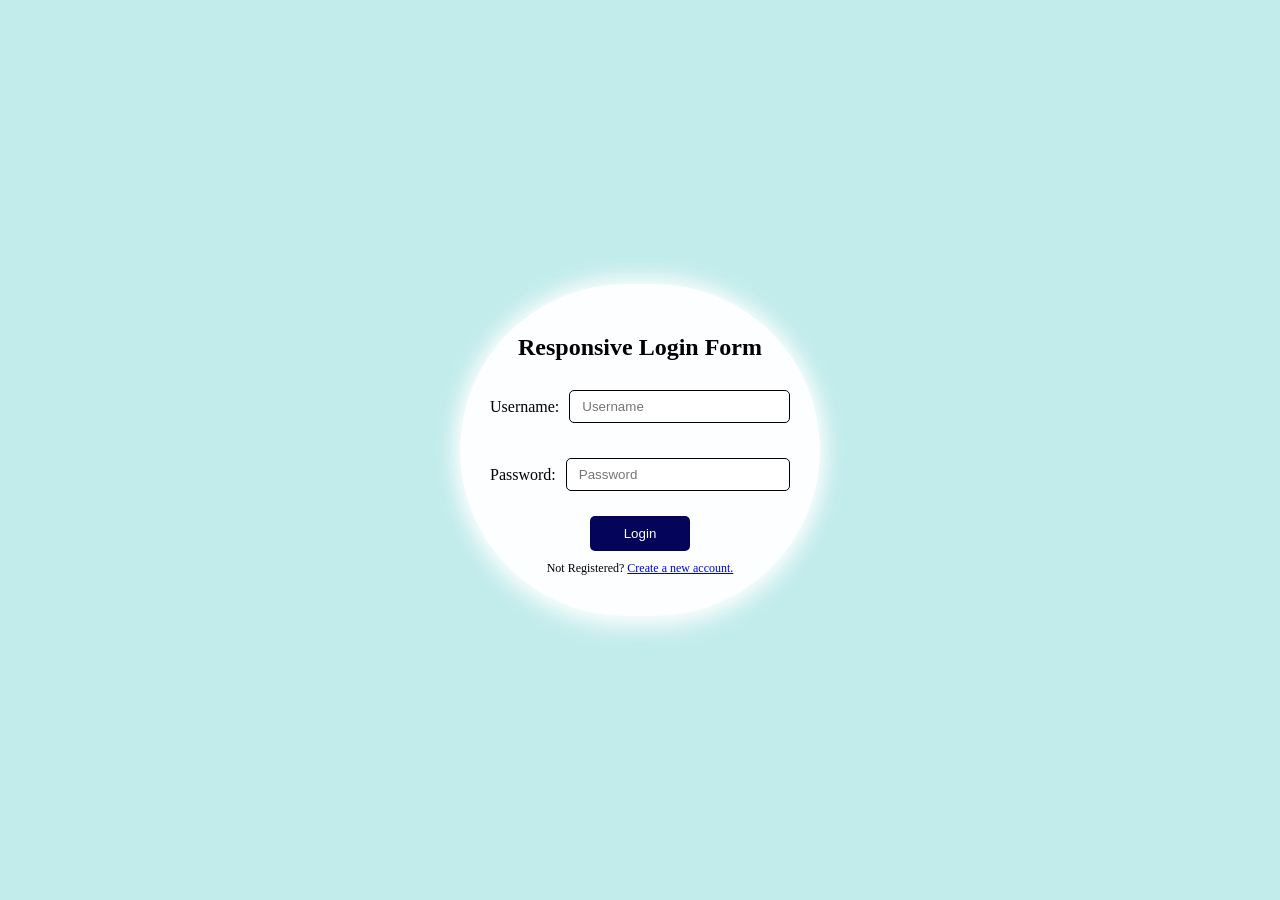
==== index.html @ c1b77022 "Add files via upload" ====
<!DOCTYPE html>
<html>
    <head>
        <meta charset="UTF-8">
        <title>Responsive Login Form</title>
        <link rel="stylesheet" href="style.css">
    </head>
<body>
    <div class="login">
    <h2>Responsive Login Form</h2>
    
        <div class="input-row">
    <label>Username:</label>
    <input type="text" placeholder="Username">
</div>

<div class="input-row">
    <label>Password:</label>
    <input type="password" placeholder="Password">
</div>
        <button>Login</button>
    
    <P>Not Registered? <a href="signup.html">Create a new account. </a></P>
    </div>
</body>
</html>
---- style.css ----
body{ 
    margin: 0%;
    padding: 0%;
    font-family: 'Times New Roman', Times, serif;
    background-image: none;
    background-color: rgb(194, 236, 236);
    height: 100vh;
    display: flex;
    justify-content: center;
    align-items: center;
}
.login{
    background-color: rgb(253, 254, 255);
    padding: 30px;
    margin: 45px;
    width: 300px;
    border-radius: 1150px;
    text-align: center;
    box-shadow:   0 10px 25px rgba(255, 255, 255, 0.705),
        0 -5px 20px rgb(255, 255, 255, 0.705),
        0 0 30px rgb(255, 255, 255, 0.705);
 }
 .login input  { 
    width: 100%;
    padding: 10px 0px;
    margin: 10px 0px;
    border: 1px solid black;
    border-radius: 5px;
}
.input-row {
    display: flex;
    align-items: center;
    gap: 10px;
    margin-bottom: 15px;
}

.input-row label {
    width: 80px;
}

.input-row input {
    padding: 8px 12px;
}
.login button  { 
        width: 100px;
        padding: 10px;
        background-color: rgb(4, 4, 90);
        color: white;
        border: none;
        border-radius: 5px;
        cursor: pointer;
}
button:hover {
        background-color: brown;
        color: rgb(255, 255, 255);

  }
.login p{
    padding: 5px;
    margin: 5px;
    font-size: 12px;
}
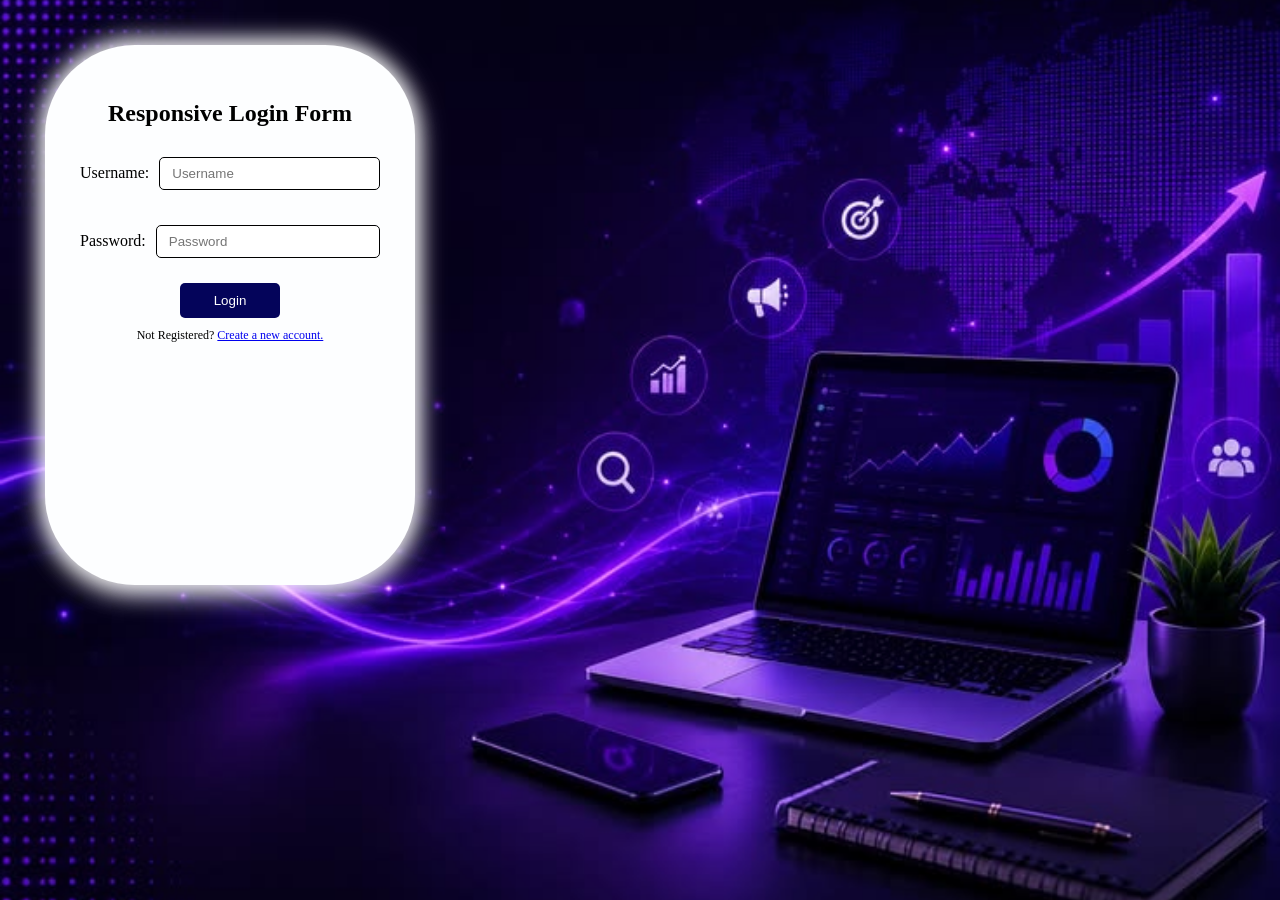
==== commit 324066a2: "Device" ====
--- a/index.html
+++ b/index.html
@@ -2,6 +2,7 @@
 <html>
     <head>
         <meta charset="UTF-8">
+         <meta name="viewport" content="width=device-width, initial-scale=1.0">
         <title>Responsive Login Form</title>
         <link rel="stylesheet" href="style.css">
     </head>
--- a/style.css
+++ b/style.css
@@ -2,19 +2,24 @@
     margin: 0%;
     padding: 0%;
     font-family: 'Times New Roman', Times, serif;
-    background-image: none;
+    background-image: url(Digital\ Marketing.jpg);
+    background-size: cover;
+    background-position: center;
+    background-repeat: no-repeat;
+    background-attachment: fixed;
     background-color: rgb(194, 236, 236);
-    height: 100vh;
+    height: 70vh;
     display: flex;
-    justify-content: center;
-    align-items: center;
+    justify-content: left;
+    align-items: left;
+      box-sizing: border-box;
 }
 .login{
     background-color: rgb(253, 254, 255);
-    padding: 30px;
+    padding: 35px;
     margin: 45px;
     width: 300px;
-    border-radius: 1150px;
+    border-radius: 90px;
     text-align: center;
     box-shadow:   0 10px 25px rgba(255, 255, 255, 0.705),
         0 -5px 20px rgb(255, 255, 255, 0.705),
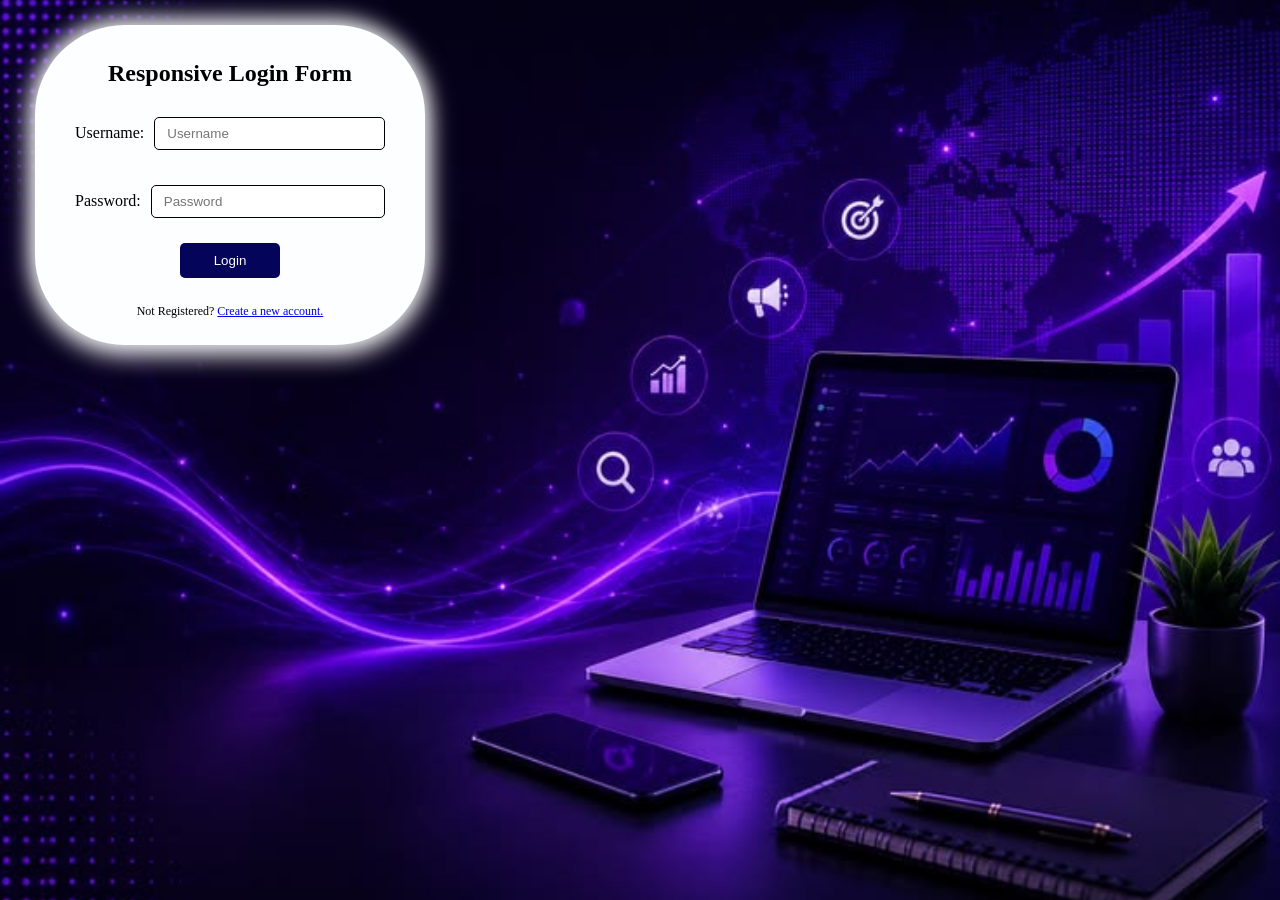
==== commit cb19d794: "Refactor login form with email input and IDs Updated input types for better user experience and adde" ====
--- a/index.html
+++ b/index.html
@@ -1,6 +1,7 @@
 <!DOCTYPE html>
 <html>
     <head>
+           
         <meta charset="UTF-8">
          <meta name="viewport" content="width=device-width, initial-scale=1.0">
         <title>Responsive Login Form</title>
@@ -12,16 +13,18 @@
     
         <div class="input-row">
     <label>Username:</label>
-    <input type="text" placeholder="Username">
+    <input type="email" id="userEmail" placeholder="Username">
 </div>
 
 <div class="input-row">
     <label>Password:</label>
-    <input type="password" placeholder="Password">
+    <input type="password" id="userPassword" placeholder="Password">
 </div>
-        <button>Login</button>
-    
+        <button id="loginBtn">Login</button>
+    <h4 id="statusMessage" style="margin-top: 5px; font-weight:"></h4>
     <P>Not Registered? <a href="signup.html">Create a new account. </a></P>
     </div>
+
+    <script src="loginform.js"></script>
 </body>
 </html>
--- a/style.css
+++ b/style.css
@@ -16,9 +16,10 @@
 }
 .login{
     background-color: rgb(253, 254, 255);
-    padding: 35px;
-    margin: 45px;
-    width: 300px;
+    padding: 15px 40px; 
+    margin: 25px 35px;         
+    width: 310px;            
+    height: 290px;
     border-radius: 90px;
     text-align: center;
     box-shadow:   0 10px 25px rgba(255, 255, 255, 0.705),
